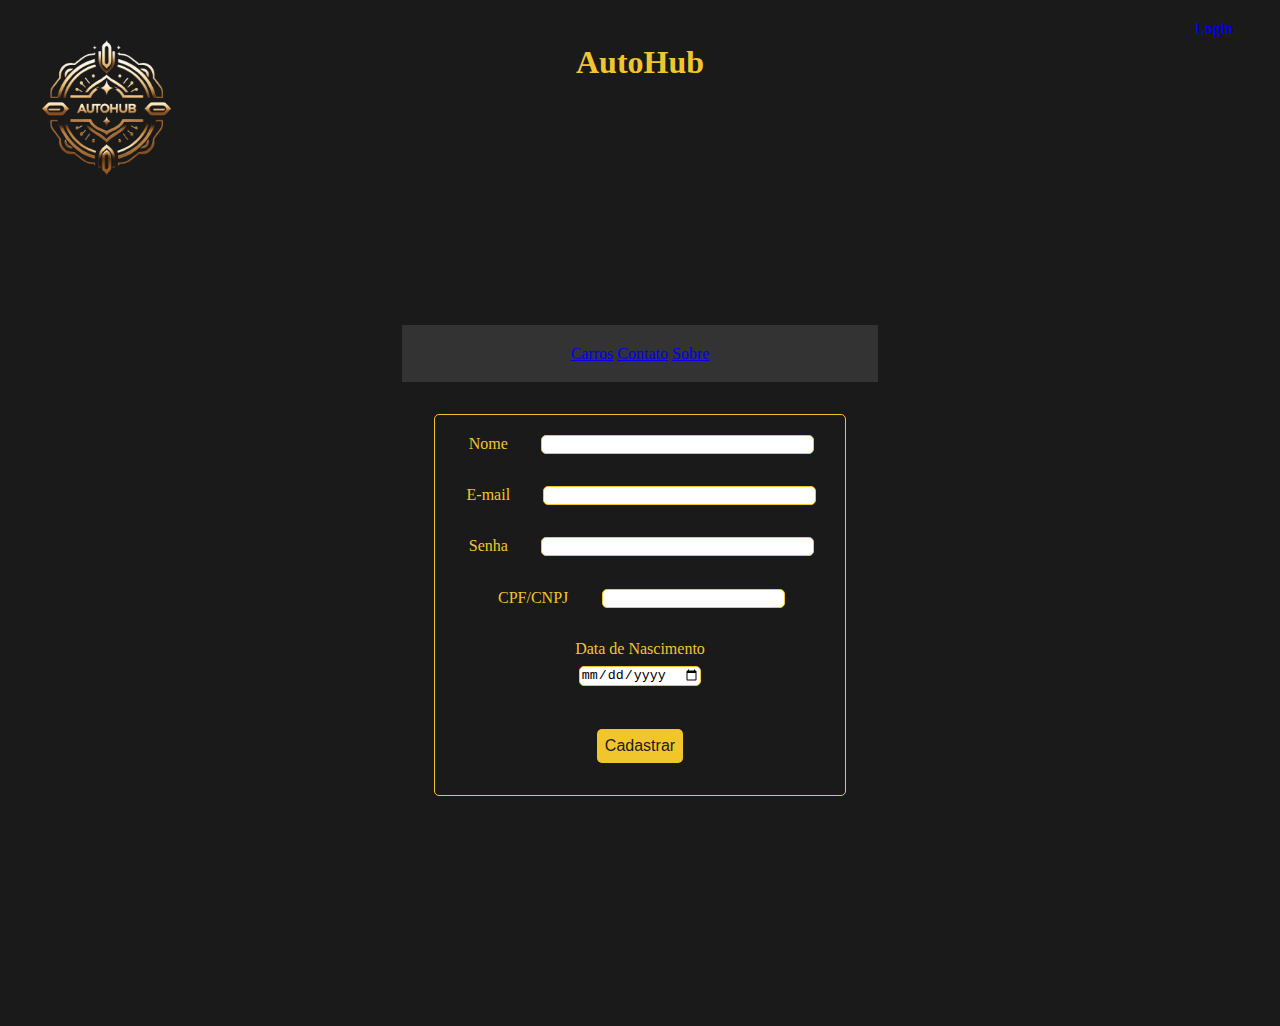
==== view/cadastro.html @ 9daec687 ":sparkles: feat(cadastro): changes in page cadastro" ====
<!DOCTYPE html>
<html lang="pt-BR">
    <head>
        <meta charset="UTF-8">
        <meta name="viewport" content="width=device-width, initial-scale=1.0">
        <title>Cadastro</title>
        <script src="../scripts/cadastro.js"></script>
        <link rel="stylesheet" href="..\css\cadastro.css">
    </head>
    <header>
        <div class="logo-left-panel">
            <a href="index.html">
                <img src="..\img\logo-remove-bg.png" alt="AutoHub">
            </a>
        </div>
        <h1>AutoHub</h1>
        <div class="top-right-panel">
            <a href="login.html">Login</a>
        </div>
    </header>
    <body>
        <div class="form">    
            <form>
                <div class="topnav">
                    <a href="carros.html">Carros</a>
                    <a href="contato.html">Contato</a>
                    <a href="sobre.html">Sobre</a>
                    <a href="login.html" class="top-right-panel">Login</a>
                </div>
                <div class="frame">
                    <label for="name" class="default-label"> 
                        Nome
                    </label>
                    <input type="text" class="name-field" id="name" name="name"/>
                    <br>
                    <br>
                    <label for="email" class="default-label"> 
                        E-mail
                    </label>
                    <input type="text" class="email-field" id="email" name="email"/>
                    <br>
                    <br>
                    <label for="password" class="default-label"> 
                        Senha
                    </label>
                    <input type="password" class="password-field" id="password" name="password"/>
                    <br>
                    <br>
                    <label for="cpf_cnpj" class="default-label"> 
                        CPF/CNPJ
                    </label>
                    <input type="text" class="default-field" id="cpf_cnpj" name="cpf_cnpj"/>
                    <br>
                    <br>
                    <label for="birthday" class="default-label"> 
                        Data de Nascimento 
                    </label>
                    <br>
                    <input type="date" class="date-field" id="birthday" name="birthday"/>
                    <br>
                    <br>
                    <input type="button" class="button" onclick="cadastroUsuario()" value="Cadastrar"/>
                </div>
            </form>
        </div>
    </body>
</html>
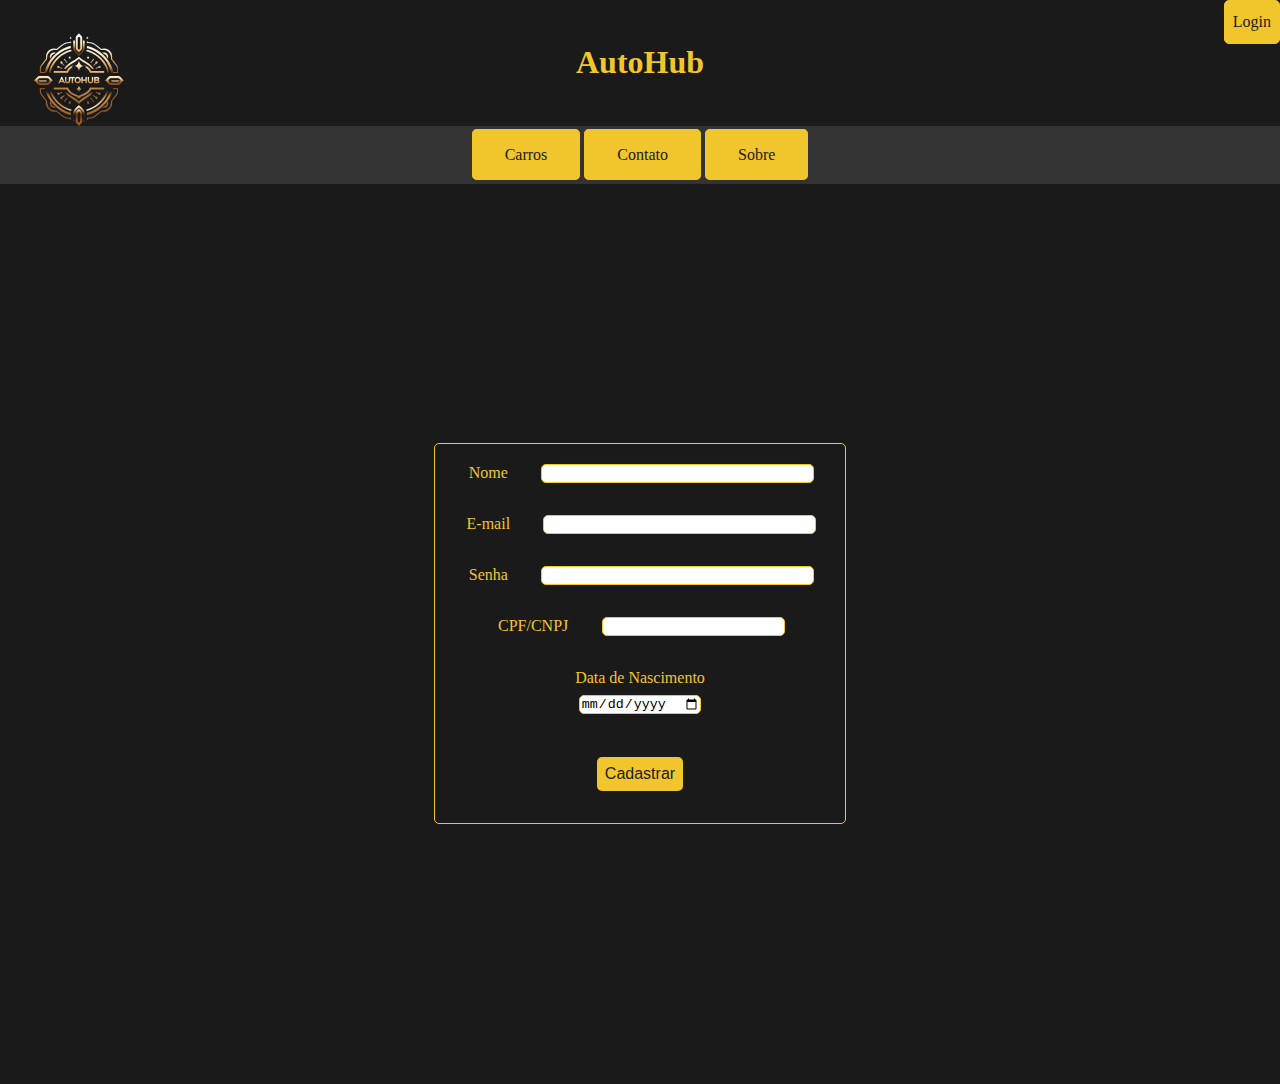
==== commit 8bb0fb64: ":sparkles: feat(cadastro): add page cadastro" ====
--- a/view/cadastro.html
+++ b/view/cadastro.html
@@ -9,7 +9,7 @@
     </head>
     <header>
         <div class="logo-left-panel">
-            <a href="index.html">
+            <a href="..\index.html">
                 <img src="..\img\logo-remove-bg.png" alt="AutoHub">
             </a>
         </div>
@@ -19,14 +19,13 @@
         </div>
     </header>
     <body>
+        <div class="topnav">
+            <a href="carros.html" class="nav-field">Carros</a>
+            <a href="contato.html" class="nav-field">Contato</a>
+            <a href="sobre.html" class="nav-field">Sobre</a>
+        </div>
         <div class="form">    
             <form>
-                <div class="topnav">
-                    <a href="carros.html">Carros</a>
-                    <a href="contato.html">Contato</a>
-                    <a href="sobre.html">Sobre</a>
-                    <a href="login.html" class="top-right-panel">Login</a>
-                </div>
                 <div class="frame">
                     <label for="name" class="default-label"> 
                         Nome
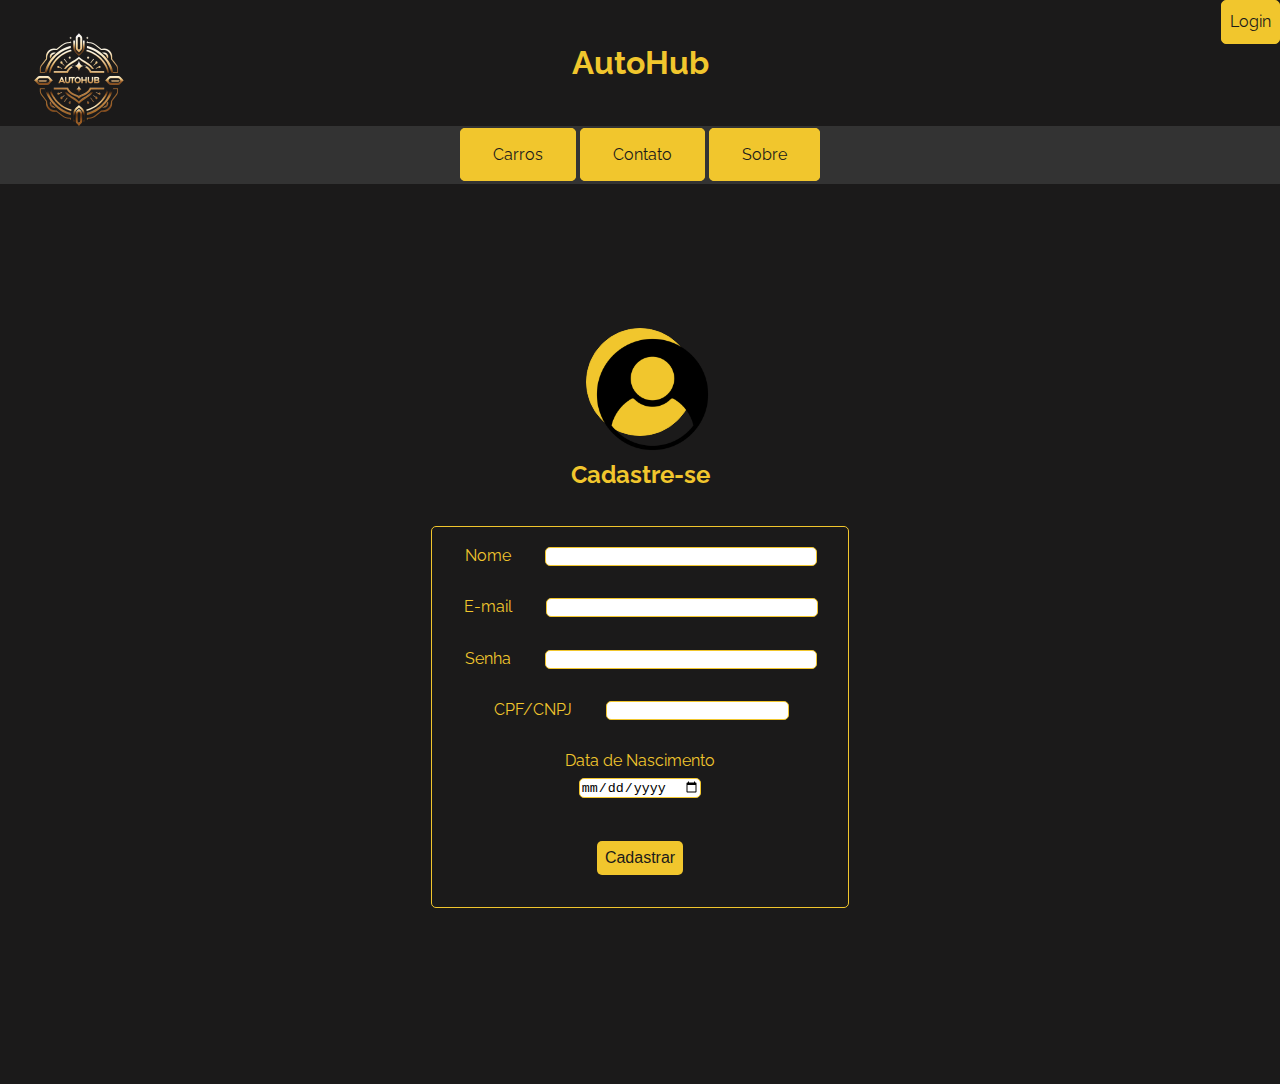
==== commit 2c1fb2d8: ":sparkles: feat(cadastro): changes in page cadastro" ====
--- a/view/cadastro.html
+++ b/view/cadastro.html
@@ -10,7 +10,7 @@
     <header>
         <div class="logo-left-panel">
             <a href="..\index.html">
-                <img src="..\img\logo-remove-bg.png" alt="AutoHub">
+                <img src="..\src\img\logo-remove-bg.png" alt="AutoHub">
             </a>
         </div>
         <h1>AutoHub</h1>
@@ -26,6 +26,12 @@
         </div>
         <div class="form">    
             <form>
+                <div class="user-icon">
+                    <img src="..\src\icon\person-icon.png" alt="Usuário">
+                </div>
+                <div name="text-title">
+                    <h2>Cadastre-se</h2>
+                </div>
                 <div class="frame">
                     <label for="name" class="default-label"> 
                         Nome
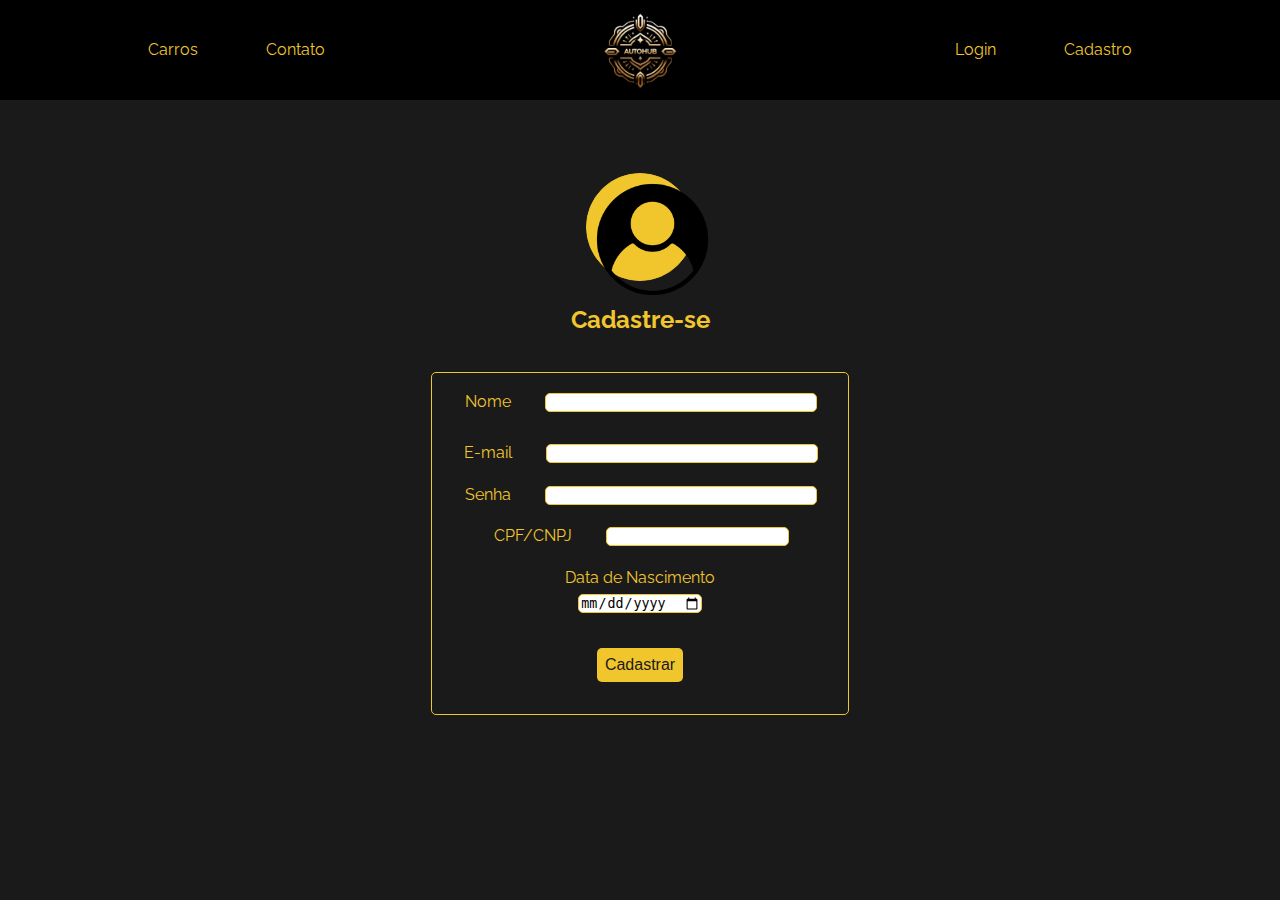
==== commit fdf7e976: "Alertas Página de Login e Cadastro, Estilização de alguns Objetos" ====
--- a/view/cadastro.html
+++ b/view/cadastro.html
@@ -7,23 +7,22 @@
         <script src="../scripts/cadastro.js"></script>
         <link rel="stylesheet" href="..\css\cadastro.css">
     </head>
+    <body>
     <header>
-        <div class="logo-left-panel">
-            <a href="..\index.html">
-                <img src="..\src\img\logo-remove-bg.png" alt="AutoHub">
-            </a>
-        </div>
-        <h1>AutoHub</h1>
-        <div class="top-right-panel">
-            <a href="login.html">Login</a>
-        </div>
+            <div class="top-center-panel">
+                <a href="./carros.html">Carros</a>
+                <a href="..\view\contato.html">Contato</a>
+            </div>
+            <div class="logo-left-panel">
+                <a href="../index.html">
+                    <img src="..\src\img\logo-remove-bg.png" alt="AutoHub">
+                </a>
+            </div>
+            <div class="top-right-panel">
+                <a href="./login.html">Login</a>
+                <a href="./cadastro.html">Cadastro</a>
+            </div>
     </header>
-    <body>
-        <div class="topnav">
-            <a href="carros.html" class="nav-field">Carros</a>
-            <a href="contato.html" class="nav-field">Contato</a>
-            <a href="sobre.html" class="nav-field">Sobre</a>
-        </div>
         <div class="form">    
             <form>
                 <div class="user-icon">
@@ -43,27 +42,23 @@
                         E-mail
                     </label>
                     <input type="text" class="email-field" id="email" name="email"/>
-                    <br>
-                    <br>
+                    <p id="status_email" style='color: #efbe0b;'></p>
                     <label for="password" class="default-label"> 
                         Senha
                     </label>
                     <input type="password" class="password-field" id="password" name="password"/>
-                    <br>
-                    <br>
+                    <p id="status_password" style='color: #efbe0b;'></p>
                     <label for="cpf_cnpj" class="default-label"> 
                         CPF/CNPJ
                     </label>
                     <input type="text" class="default-field" id="cpf_cnpj" name="cpf_cnpj"/>
-                    <br>
-                    <br>
+                    <p id="status_cpf_cnpj" style='color: #efbe0b;'></p>
                     <label for="birthday" class="default-label"> 
                         Data de Nascimento 
                     </label>
                     <br>
                     <input type="date" class="date-field" id="birthday" name="birthday"/>
-                    <br>
-                    <br>
+                    <p id="status_birthday" style='color: #efbe0b;'></p>
                     <input type="button" class="button" onclick="cadastroUsuario()" value="Cadastrar"/>
                 </div>
             </form>
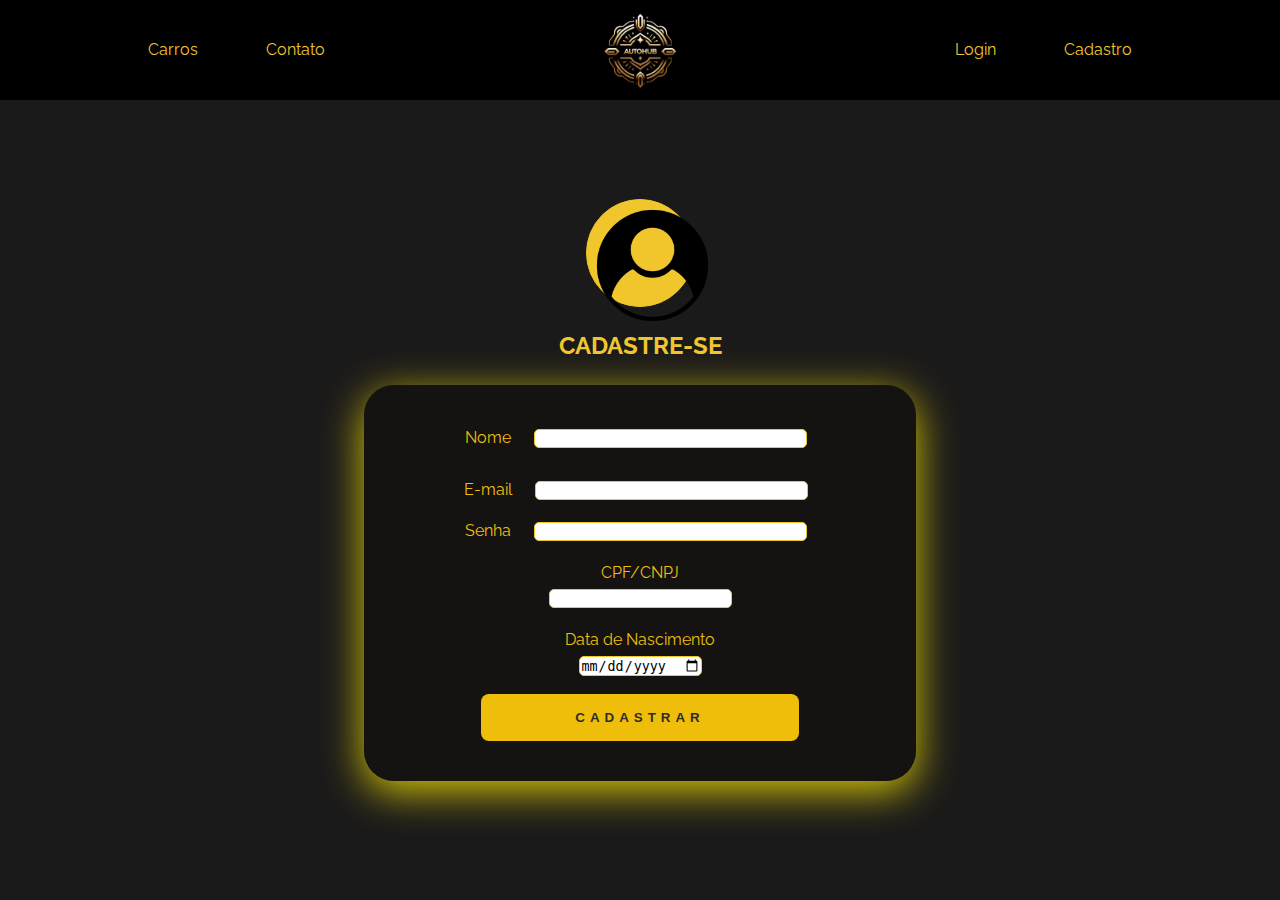
==== commit 83394c23: "Padronização das páginas login e cadastro" ====
--- a/view/cadastro.html
+++ b/view/cadastro.html
@@ -29,7 +29,7 @@
                     <img src="..\src\icon\person-icon.png" alt="Usuário">
                 </div>
                 <div name="text-title">
-                    <h2>Cadastre-se</h2>
+                    <h2>CADASTRE-SE</h2>
                 </div>
                 <div class="frame">
                     <label for="name" class="default-label"> 
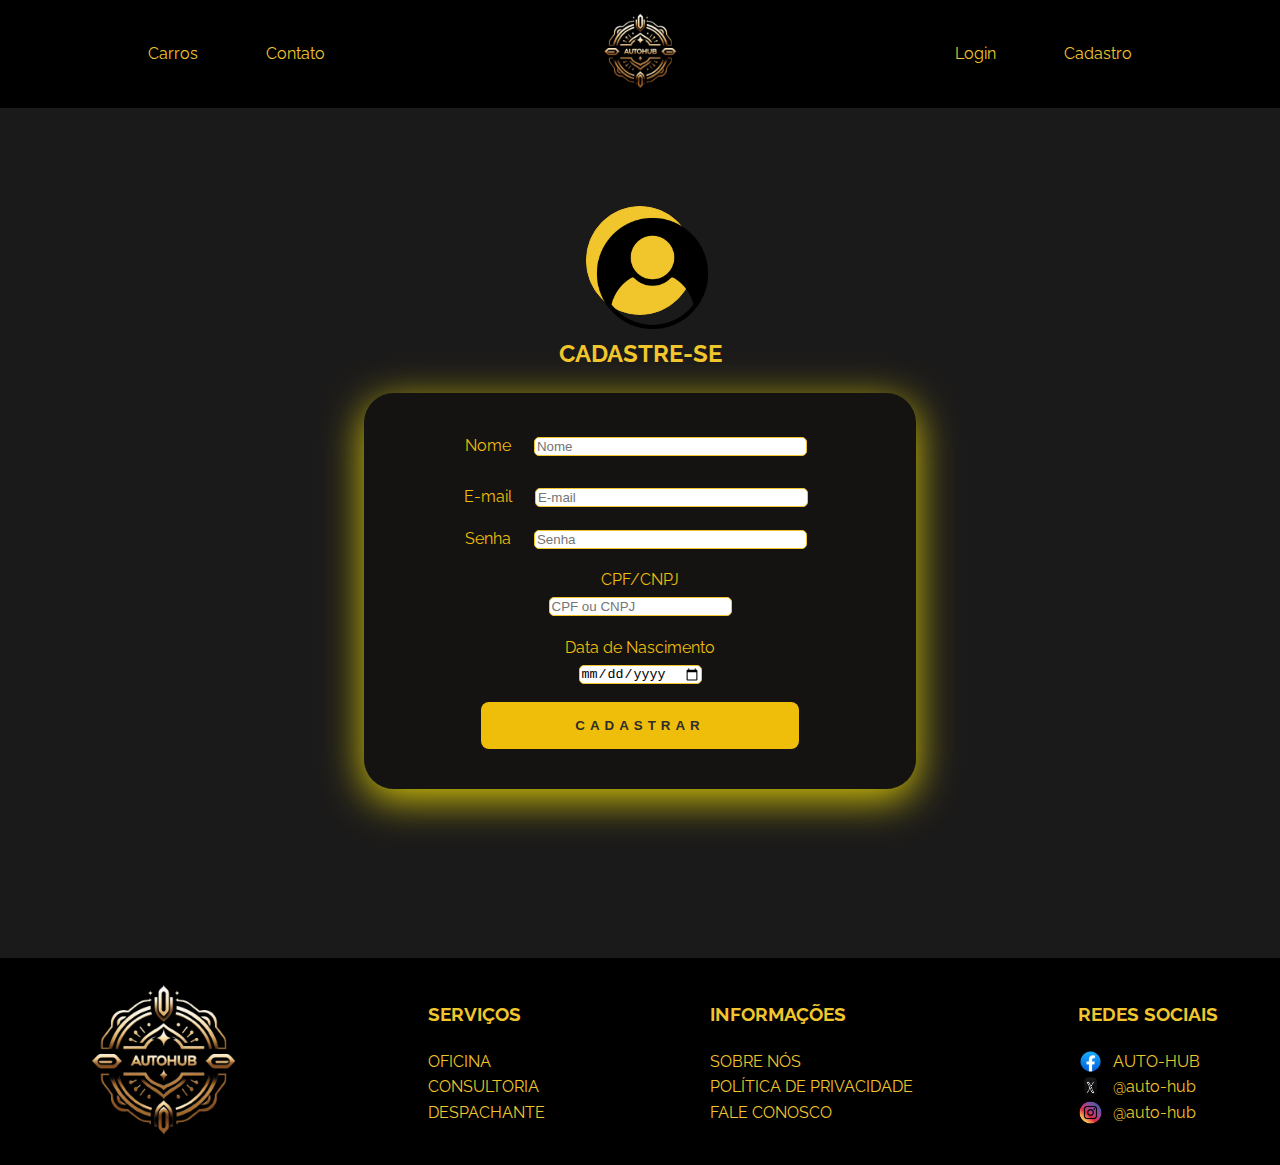
==== commit 891da1a1: "Footer em todas as Páginas" ====
--- a/view/cadastro.html
+++ b/view/cadastro.html
@@ -23,10 +23,11 @@
                 <a href="./cadastro.html">Cadastro</a>
             </div>
     </header>
+    <main>
         <div class="form">    
             <form>
                 <div class="user-icon">
-                    <img src="..\src\icon\person-icon.png" alt="Usuário">
+                    <img class="img_icon" src="..\src\icon\person-icon.png" alt="Usuário">
                 </div>
                 <div name="text-title">
                     <h2>CADASTRE-SE</h2>
@@ -35,23 +36,23 @@
                     <label for="name" class="default-label"> 
                         Nome
                     </label>
-                    <input type="text" class="name-field" id="name" name="name"/>
+                    <input type="text" class="name-field" id="name" name="name" placeholder="Nome"/>
                     <br>
                     <br>
                     <label for="email" class="default-label"> 
                         E-mail
                     </label>
-                    <input type="text" class="email-field" id="email" name="email"/>
+                    <input type="text" class="email-field" id="email" name="email" placeholder="E-mail"/>
                     <p id="status_email" style='color: #efbe0b;'></p>
                     <label for="password" class="default-label"> 
                         Senha
                     </label>
-                    <input type="password" class="password-field" id="password" name="password"/>
+                    <input type="password" class="password-field" id="password" name="password" placeholder="Senha"/>
                     <p id="status_password" style='color: #efbe0b;'></p>
                     <label for="cpf_cnpj" class="default-label"> 
                         CPF/CNPJ
                     </label>
-                    <input type="text" class="default-field" id="cpf_cnpj" name="cpf_cnpj"/>
+                    <input type="text" class="default-field" id="cpf_cnpj" name="cpf_cnpj" placeholder="CPF ou CNPJ"/>
                     <p id="status_cpf_cnpj" style='color: #efbe0b;'></p>
                     <label for="birthday" class="default-label"> 
                         Data de Nascimento 
@@ -63,5 +64,47 @@
                 </div>
             </form>
         </div>
+    </main>
+        <footer>
+            <div class="logo-footer">
+                <a href="index.html">
+                    <img src="..\src\img\logo-remove-bg.png" alt="AutoHub">
+                </a>
+            </div>
+            <div class="footer-services">
+                <ul>
+                    <h3>SERVIÇOS</h3>
+                    <li><a href="#">OFICINA</a></li>
+                    <li><a href="#">CONSULTORIA</a></li>
+                    <li><a href="#">DESPACHANTE</a></li>
+                </ul>
+            </div>
+            <div class="footer-links">
+                <ul>
+                    <h3>INFORMAÇÕES</h3>
+                    <li><a href="#">SOBRE NÓS</a></li>
+                    <li><a href="#">POLÍTICA DE PRIVACIDADE</a></li>
+                    <li><a href="#">FALE CONOSCO</a></li>
+                </ul>
+            </div>
+            
+            <div class="footer-social">
+                <ul>
+                    <h3>REDES SOCIAIS</h3>
+                    <div class="icons">
+                        <img src="..\src\img\icone-facebook-removebg.png" alt="icone facebook">
+                        <li><a href="#">AUTO-HUB</a></li>   
+                    </div>    
+                    <div class="icons">
+                        <img src="..\src\img\icone-x-removebg.png" alt="icone X">
+                        <li><a href="#">@auto-hub</a></li>
+                    </div>    
+                    <div class="icons">
+                        <img src="..\src\img\icone-instagram-removebg.png" alt="icone instagram">
+                        <li><a href="#">@auto-hub</a></li>
+                    </div>     
+                </ul>
+            </div>
+        </footer>
     </body>
 </html>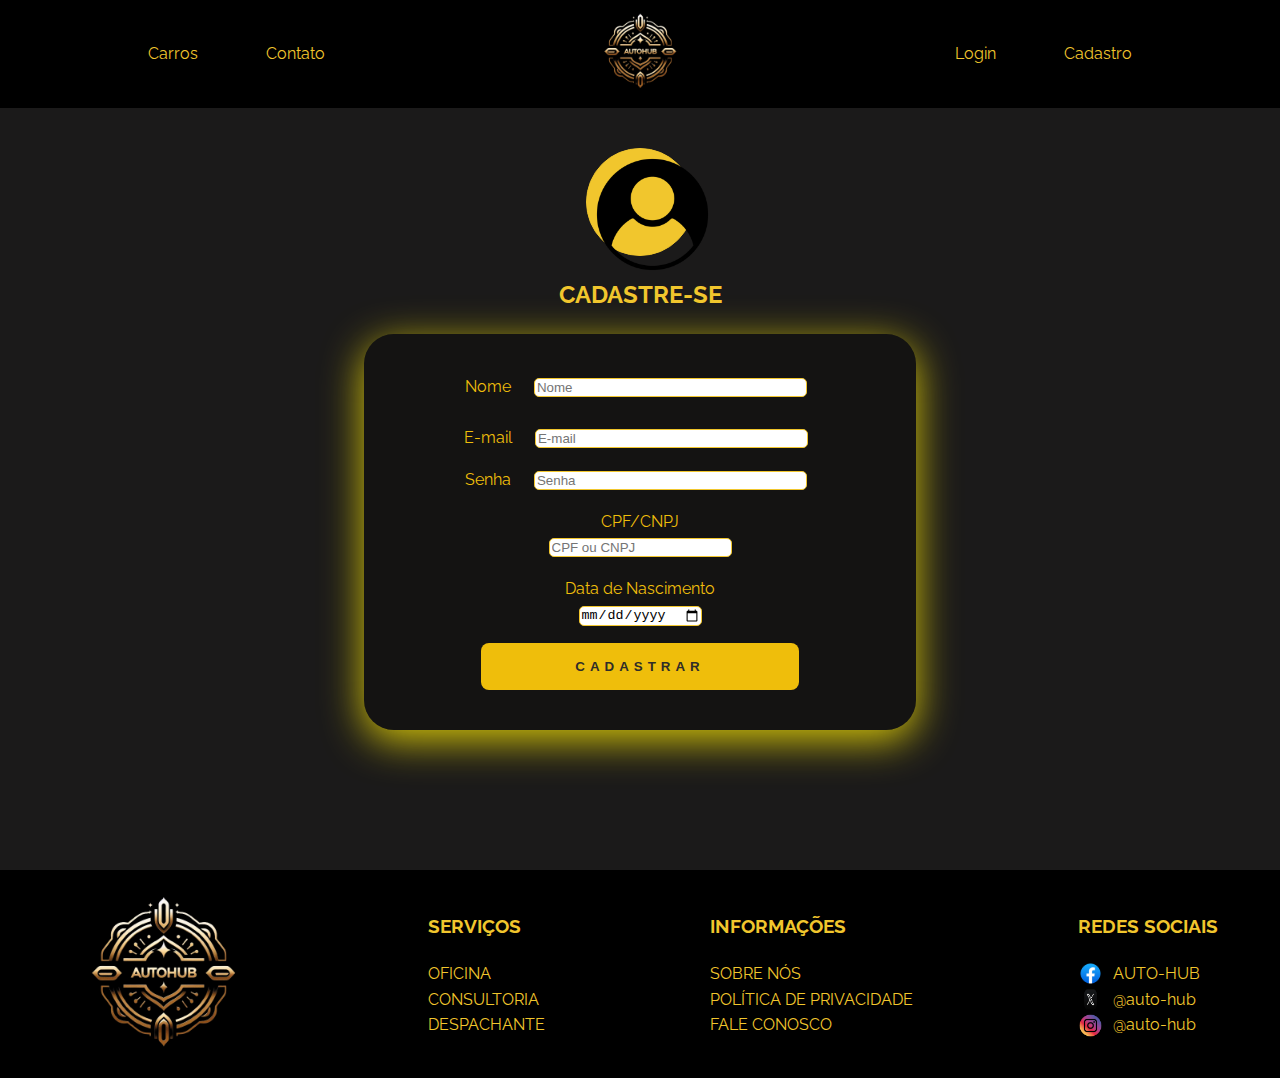
==== commit 2b723d00: "Fluxo Direcionamento Completo/ Hover Botão de Cadastro/ Limpeza de Inputs de Erros" ====
--- a/view/cadastro.html
+++ b/view/cadastro.html
@@ -11,7 +11,7 @@
     <header>
             <div class="top-center-panel">
                 <a href="./carros.html">Carros</a>
-                <a href="..\view\contato.html">Contato</a>
+                <a href=".\contato.html">Contato</a>
             </div>
             <div class="logo-left-panel">
                 <a href="../index.html">
@@ -19,9 +19,13 @@
                 </a>
             </div>
             <div class="top-right-panel">
-                <a href="./login.html">Login</a>
-                <a href="./cadastro.html">Cadastro</a>
-            </div>
+                <a href=".\login.html">Login</a>
+                <li class="dropdown">
+                    <a href="javascript:void(0)" class="dropbtn">Cadastro</a>
+                    <div class="dropdown-content">
+                        <a href=".\cadastro.html">Usuário</a>
+                        <a href=".\endereco.html">Endereço</a>
+                    </div>
     </header>
     <main>
         <div class="form">    
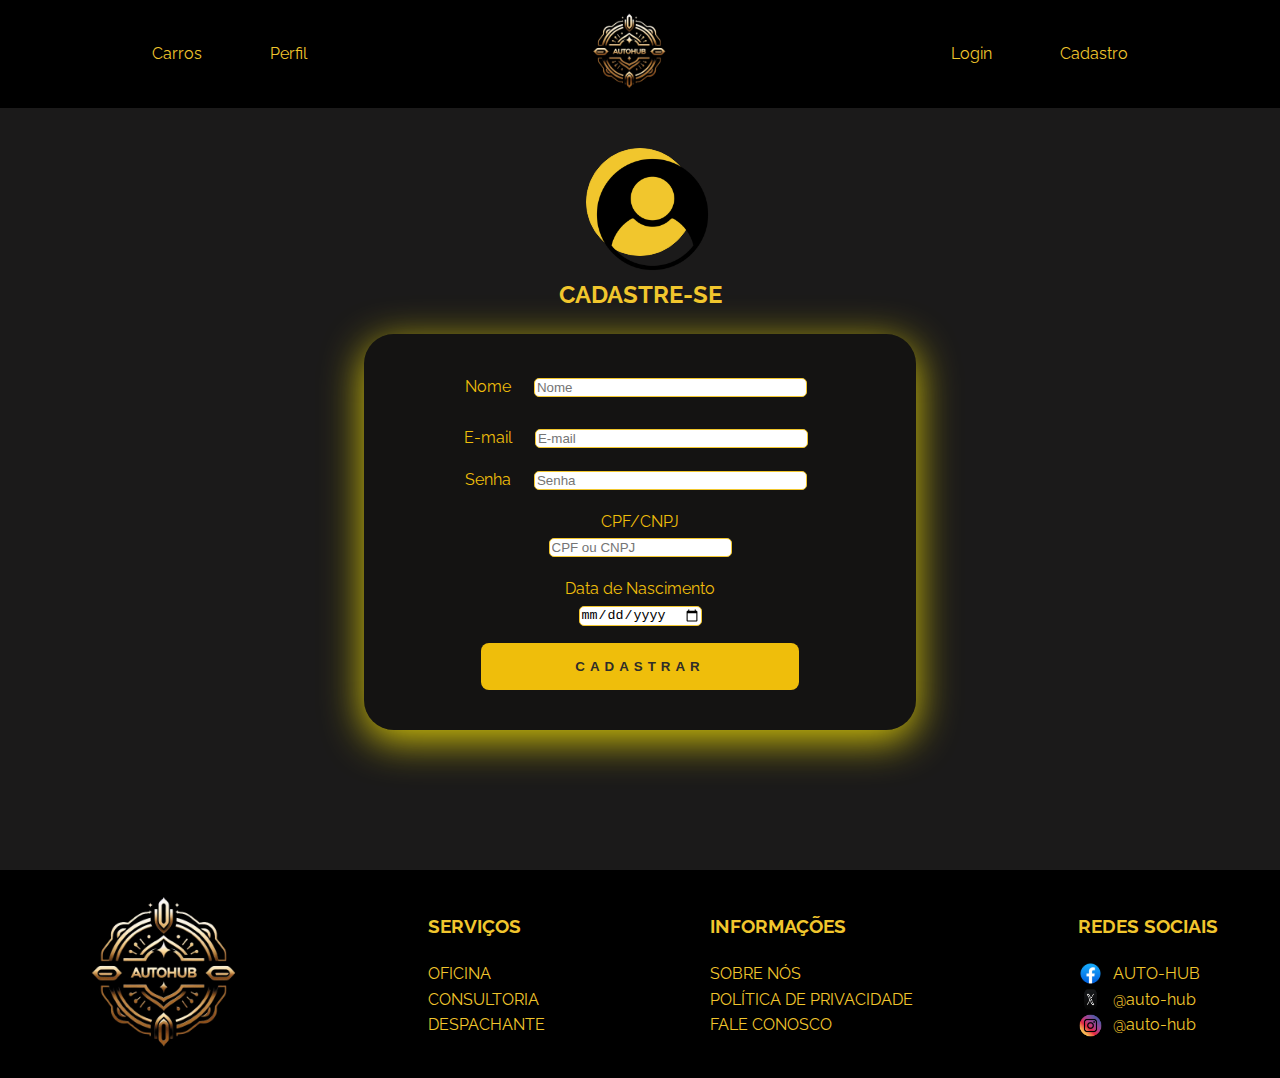
==== commit ab7af225: "Listagem de Endereços e Tela de Perfil" ====
--- a/view/cadastro.html
+++ b/view/cadastro.html
@@ -11,7 +11,7 @@
     <header>
             <div class="top-center-panel">
                 <a href="./carros.html">Carros</a>
-                <a href=".\contato.html">Contato</a>
+                <a href=".\perfil.html">Perfil</a>
             </div>
             <div class="logo-left-panel">
                 <a href="../index.html">
@@ -71,7 +71,7 @@
     </main>
         <footer>
             <div class="logo-footer">
-                <a href="index.html">
+                <a href="../index.html">
                     <img src="..\src\img\logo-remove-bg.png" alt="AutoHub">
                 </a>
             </div>
